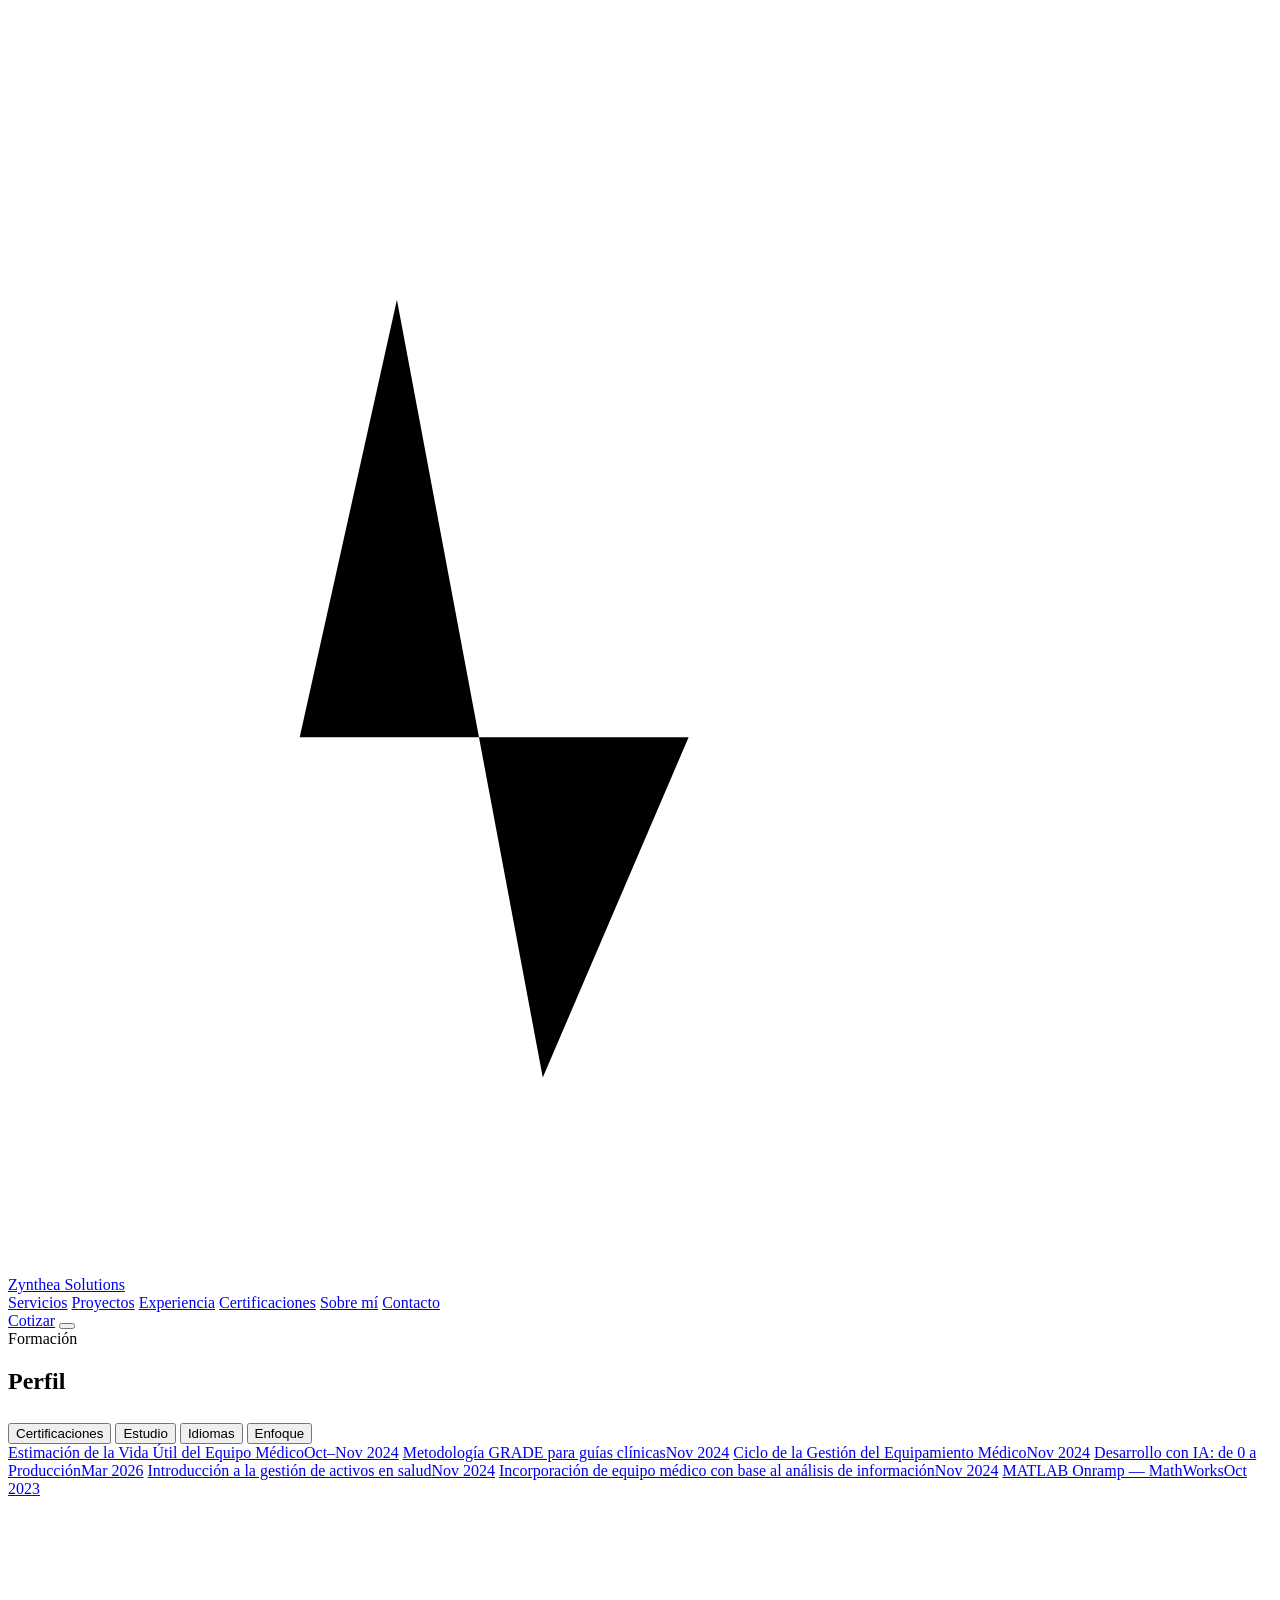
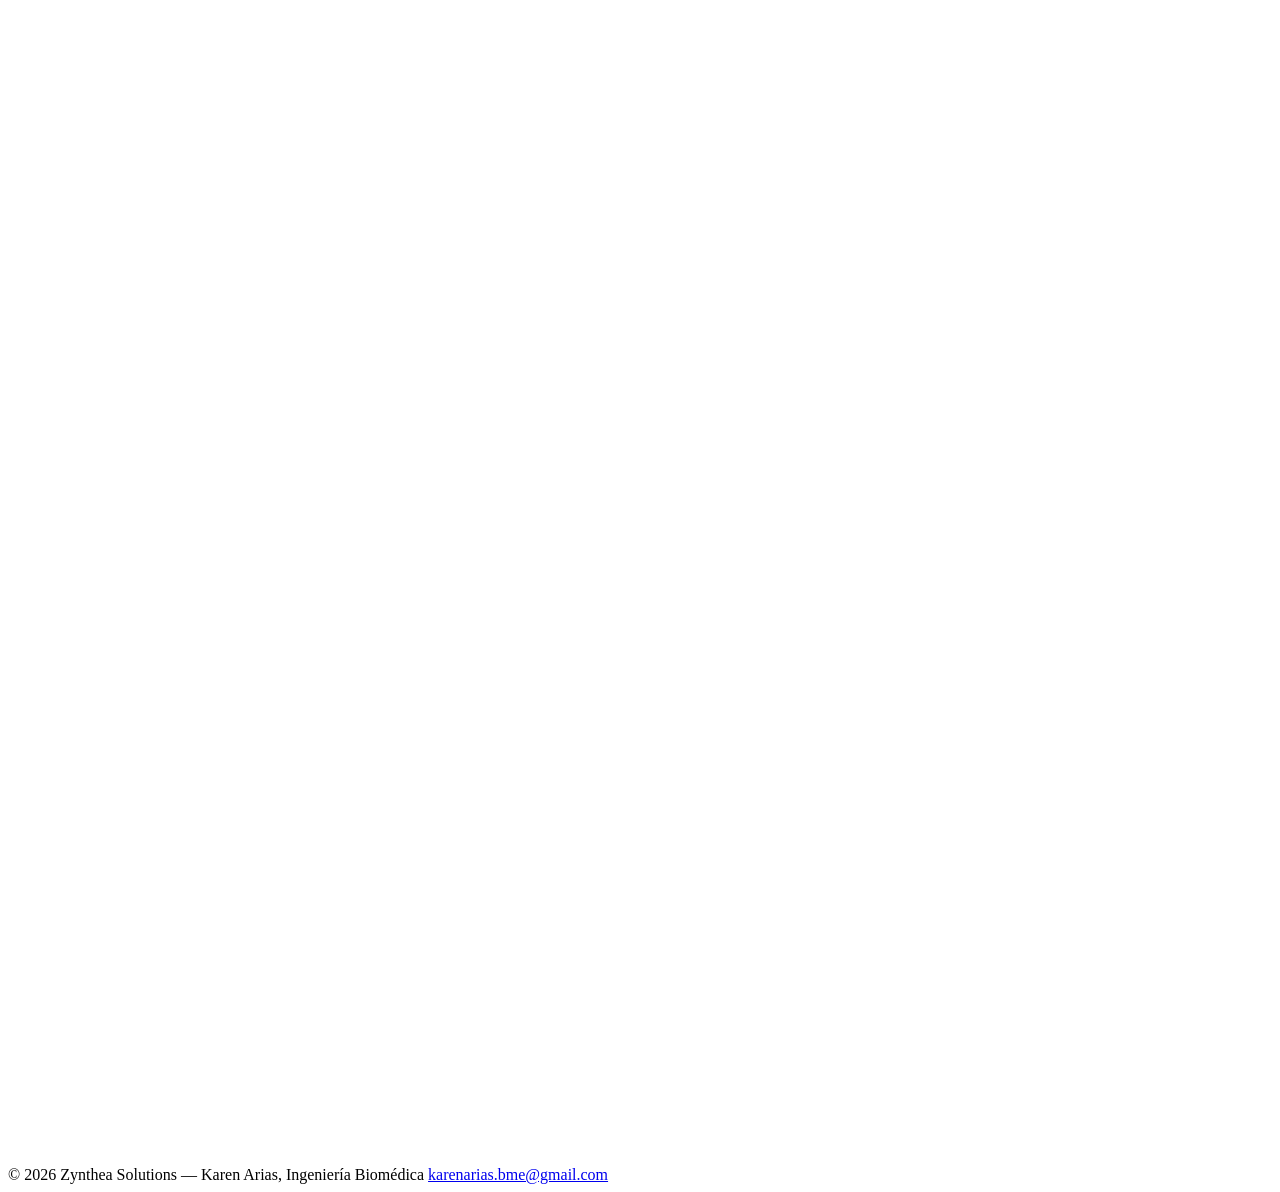
==== certificaciones/index.html @ a9582ab3 "refactor: sitio multipágina + Soluciones listas en Servicios" ====
<!DOCTYPE html>
<html lang="es">
<head>
<meta charset="UTF-8">
<meta name="viewport" content="width=device-width, initial-scale=1.0">
<title>Certificaciones — Zynthea Solutions</title>
<meta name="description" content="Certificaciones, estudios, idiomas y competencias de Karen Arias, Ingeniera Biomédica.">
<meta name="robots" content="index, follow">
<link rel="canonical" href="https://karenariasbme.github.io/KarenArias/certificaciones/">
<meta property="og:type" content="website">
<meta property="og:title" content="Certificaciones — Zynthea Solutions">
<meta property="og:description" content="Certificaciones, estudios, idiomas y competencias de Karen Arias, Ingeniera Biomédica.">
<meta property="og:url" content="https://karenariasbme.github.io/KarenArias/certificaciones/">
<meta property="og:locale" content="es_EC">
<meta property="og:site_name" content="Zynthea Solutions">
<link rel="icon" href="/KarenArias/favicon-32.png" sizes="32x32" type="image/png">
<link rel="icon" href="/KarenArias/favicon-192.png" sizes="192x192" type="image/png">
<link rel="apple-touch-icon" href="/KarenArias/favicon-180.png">
<link rel="preconnect" href="https://fonts.googleapis.com">
<link rel="preconnect" href="https://fonts.gstatic.com" crossorigin>
<link href="https://fonts.googleapis.com/css2?family=Lora:wght@500;600;700&family=Inter:wght@400;500;600&family=IBM+Plex+Mono:wght@400;500&display=swap" rel="stylesheet">
<link rel="stylesheet" href="/KarenArias/assets/site.css">
</head>
<body>

<header>
  <div class="nav">
    <a class="logo" href="/KarenArias/">
      <svg class="logo-mark" viewBox="0 0 26 26"><path class="ecg-path" d="M0,15 L6,15 L8,6 L11,22 L14,15 L26,15" /></svg>
      Zynthea Solutions
    </a>
    <nav class="nav-links" id="navLinks">
      <a href="/KarenArias/servicios/">Servicios</a>
      <a href="/KarenArias/proyectos/">Proyectos</a>
      <a href="/KarenArias/experiencia/">Experiencia</a>
      <a href="/KarenArias/certificaciones/" aria-current="page">Certificaciones</a>
      <a href="/KarenArias/">Sobre mí</a>
      <a href="/KarenArias/contacto/">Contacto</a>
    </nav>
    <a class="nav-cta" href="https://wa.me/593967857347?text=Hola%20Karen%2C%20quiero%20informaci%C3%B3n%20sobre%20sus%20servicios" target="_blank" rel="noopener">Cotizar</a>
    <button class="burger" id="burger" aria-label="Abrir menú" aria-expanded="false" aria-controls="navLinks"><span></span><span></span><span></span></button>
  </div>
</header>

<main>
  <section>
    <div class="wrap">
      <div class="eyebrow">Formación</div>
      <h2 style="margin-bottom:28px;">Perfil</h2>

      <div class="subtabs">
        <button class="subtab-btn active" data-subtab="certs">Certificaciones</button>
        <button class="subtab-btn" data-subtab="estudio">Estudio</button>
        <button class="subtab-btn" data-subtab="idiomas">Idiomas</button>
        <button class="subtab-btn" data-subtab="enfoque">Enfoque</button>
      </div>

      <div class="subtab-panel" data-panel="certs">
        <a class="cert" href="/KarenArias/certs/cert-vida-util-equipo.pdf" target="_blank" rel="noopener"><span>Estimación de la Vida Útil del Equipo Médico</span><span>Oct–Nov 2024</span></a>
        <a class="cert" href="/KarenArias/certs/cert-grade.pdf" target="_blank" rel="noopener"><span>Metodología GRADE para guías clínicas</span><span>Nov 2024</span></a>
        <a class="cert" href="/KarenArias/certs/cert-ciclo-gestion-equipamiento.pdf" target="_blank" rel="noopener"><span>Ciclo de la Gestión del Equipamiento Médico</span><span>Nov 2024</span></a>
        <a class="cert" href="/KarenArias/certs/cert-desarrollo-ia.pdf" target="_blank" rel="noopener"><span>Desarrollo con IA: de 0 a Producción</span><span>Mar 2026</span></a>
        <a class="cert" href="/KarenArias/certs/cert-gestion-activos-salud.pdf" target="_blank" rel="noopener"><span>Introducción a la gestión de activos en salud</span><span>Nov 2024</span></a>
        <a class="cert" href="/KarenArias/certs/cert-incorporacion-equipo-medico.pdf" target="_blank" rel="noopener"><span>Incorporación de equipo médico con base al análisis de información</span><span>Nov 2024</span></a>
        <a class="cert" href="/KarenArias/certs/cert-matlab-onramp.pdf" target="_blank" rel="noopener"><span>MATLAB Onramp — MathWorks</span><span>Oct 2023</span></a>
      </div>

      <div class="subtab-panel" data-panel="estudio" hidden>
        <div class="cert"><span>Ingeniería Biomédica — Universidad Politécnica Salesiana</span><span>Ene 2021 – Feb 2026</span></div>
        <p style="color:var(--ink-soft);font-size:14.5px;margin-top:16px;">Quito, Ecuador.</p>
      </div>

      <div class="subtab-panel" data-panel="idiomas" hidden>
        <div class="skill-row"><h4>Idiomas</h4><p>Español (nativo) · Inglés intermedio, con comprensión de documentación técnica y comunicación profesional.</p></div>
      </div>

      <div class="subtab-panel" data-panel="enfoque" hidden>
        <div class="skill-row"><h4>Competencias</h4><p>Pensamiento analítico, resolución de problemas, trabajo colaborativo y aprendizaje continuo en entornos multidisciplinarios.</p></div>
      </div>
    </div>
  </section>
</main>

<a class="wa-float" href="https://wa.me/593967857347?text=Hola%20Karen%2C%20quiero%20informaci%C3%B3n%20sobre%20sus%20servicios" target="_blank" rel="noopener" aria-label="Escríbenos por WhatsApp">
  <svg viewBox="0 0 32 32" fill="#fff"><path d="M16 3C8.8 3 3 8.7 3 15.8c0 2.5.7 4.9 2 7L3 29l6.4-2c2 1.1 4.3 1.7 6.6 1.7 7.2 0 13-5.7 13-12.8S23.2 3 16 3zm0 23.4c-2.1 0-4.1-.6-5.9-1.7l-.4-.3-3.8 1.2 1.2-3.7-.3-.4c-1.2-1.8-1.8-3.8-1.8-5.9C5 9.9 9.9 5.2 16 5.2s11 4.7 11 10.6-4.9 10.6-11 10.6zm6-7.9c-.3-.2-2-1-2.3-1.1-.3-.1-.5-.2-.8.2-.2.3-.9 1.1-1.1 1.3-.2.2-.4.2-.7.1-.3-.2-1.4-.5-2.7-1.6-1-.9-1.7-2-1.9-2.3-.2-.3 0-.5.1-.7l.5-.6c.2-.2.2-.4.3-.6.1-.2 0-.4 0-.6l-1.1-2.5c-.3-.7-.6-.6-.8-.6h-.7c-.2 0-.6.1-.9.4-.3.3-1.2 1.1-1.2 2.7s1.2 3.2 1.4 3.4c.2.2 2.4 3.6 5.8 5 .8.3 1.4.5 1.9.7.8.3 1.5.2 2.1.1.6-.1 2-.8 2.2-1.6.3-.8.3-1.4.2-1.6-.1-.1-.3-.2-.6-.4z"/></svg>
</a>

<footer>
  <div class="wrap foot-row">
    <span>© 2026 Zynthea Solutions — Karen Arias, Ingeniería Biomédica</span>
    <a href="mailto:karenarias.bme@gmail.com">karenarias.bme@gmail.com</a>
  </div>
</footer>

<script src="/KarenArias/assets/site.js"></script>

</body>
</html>
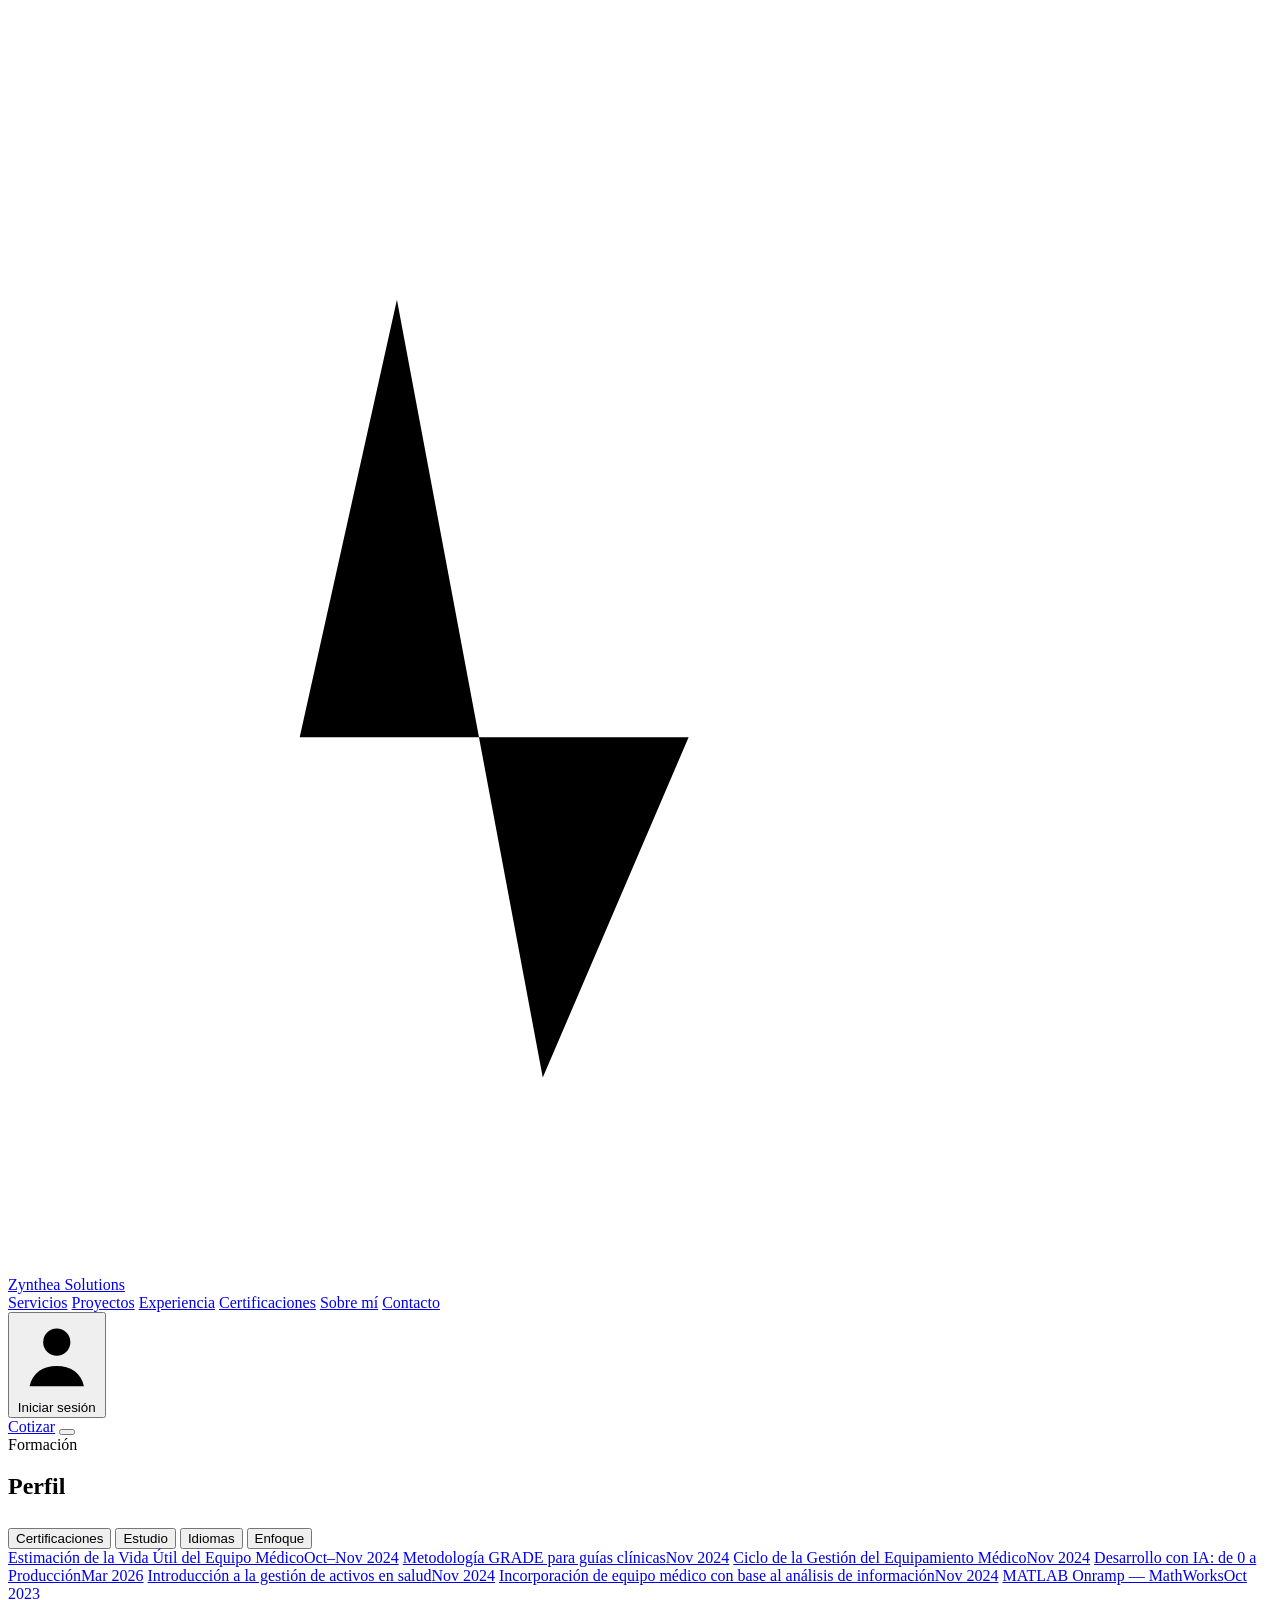
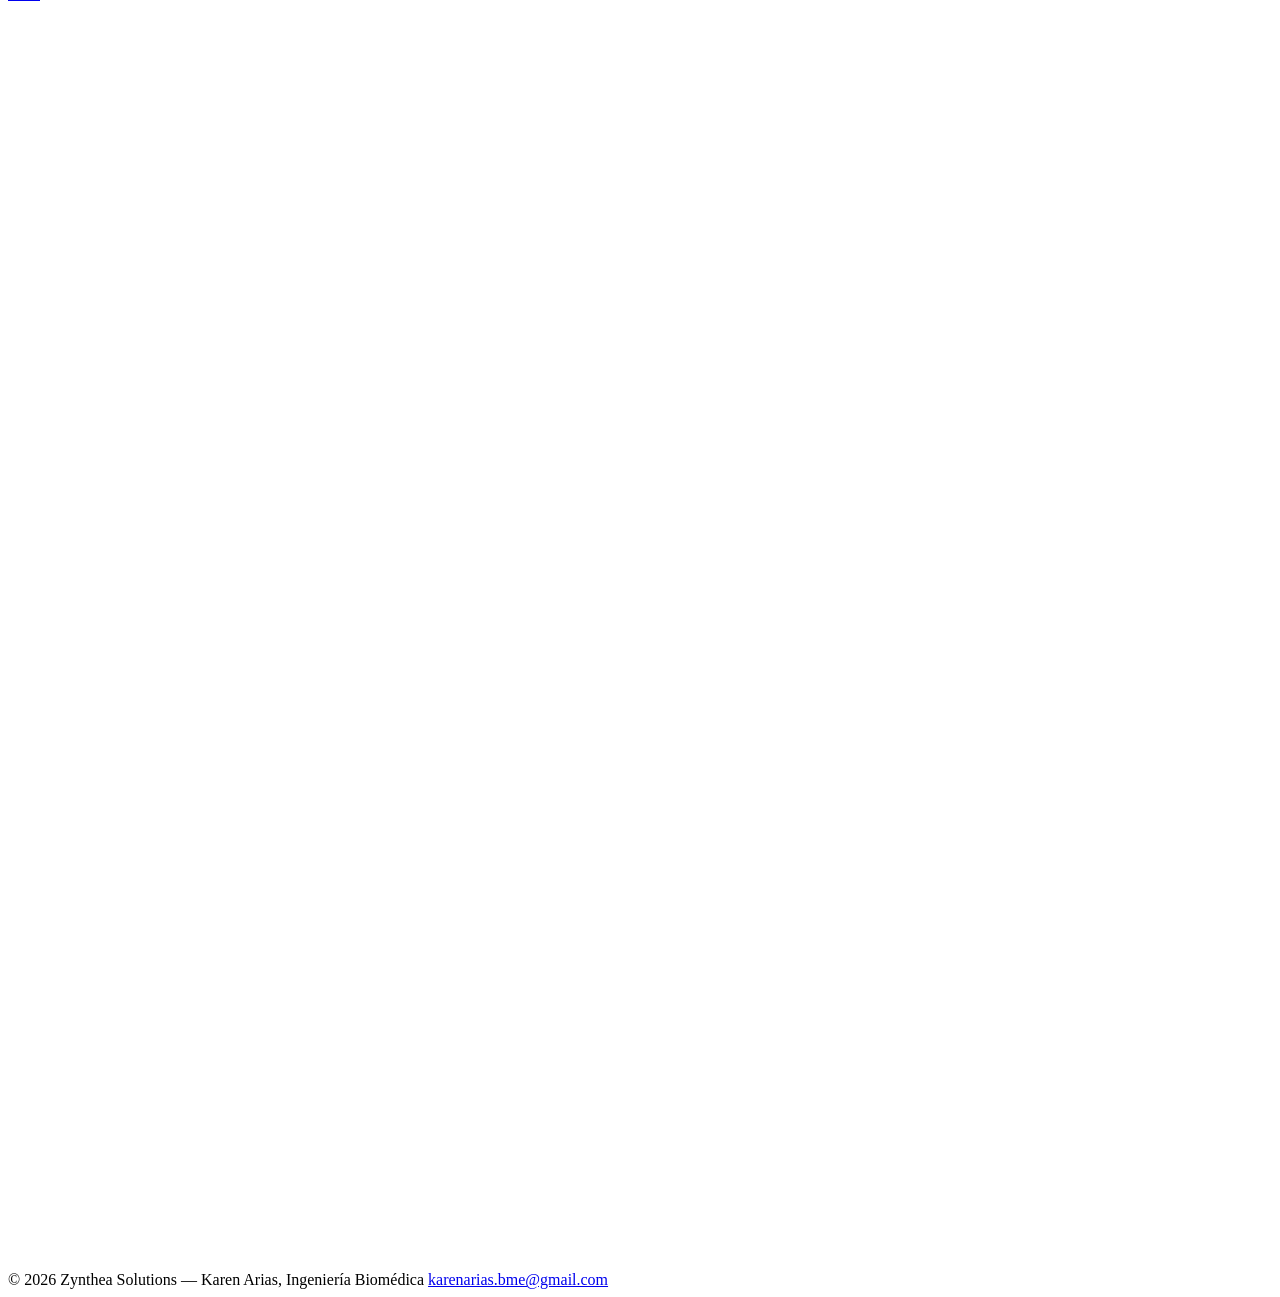
==== commit 48641c91: "feat: botón Iniciar sesión en el menú con selector Talleres / Lavadoras Co-Authored-By: Claude Opus " ====
--- a/certificaciones/index.html
+++ b/certificaciones/index.html
@@ -37,6 +37,21 @@
       <a href="/KarenArias/">Sobre mí</a>
       <a href="/KarenArias/contacto/">Contacto</a>
     </nav>
+    <div class="login-menu">
+      <button class="nav-login" id="loginBtn" type="button" aria-haspopup="true" aria-expanded="false" aria-controls="loginPop">
+        <svg viewBox="0 0 24 24" aria-hidden="true"><circle cx="12" cy="8" r="4"/><path d="M4 21c.8-4 4-6 8-6s7.2 2 8 6"/></svg>
+        Iniciar sesión
+      </button>
+      <div class="login-pop" id="loginPop" hidden>
+        <p class="login-pop-title">¿A qué sistema quieres entrar?</p>
+        <a href="https://karenariasbme.github.io/zynthea-talleres/">
+          <b>Sistema para Talleres</b><span>Órdenes de trabajo, clientes y vehículos</span>
+        </a>
+        <a href="https://karenariasbme.github.io/zynthea-lavadoras/">
+          <b>Sistema para Lavadoras</b><span>Aceites, filtros y cambios de aceite</span>
+        </a>
+      </div>
+    </div>
     <a class="nav-cta" href="https://wa.me/593967857347?text=Hola%20Karen%2C%20quiero%20informaci%C3%B3n%20sobre%20sus%20servicios" target="_blank" rel="noopener">Cotizar</a>
     <button class="burger" id="burger" aria-label="Abrir menú" aria-expanded="false" aria-controls="navLinks"><span></span><span></span><span></span></button>
   </div>
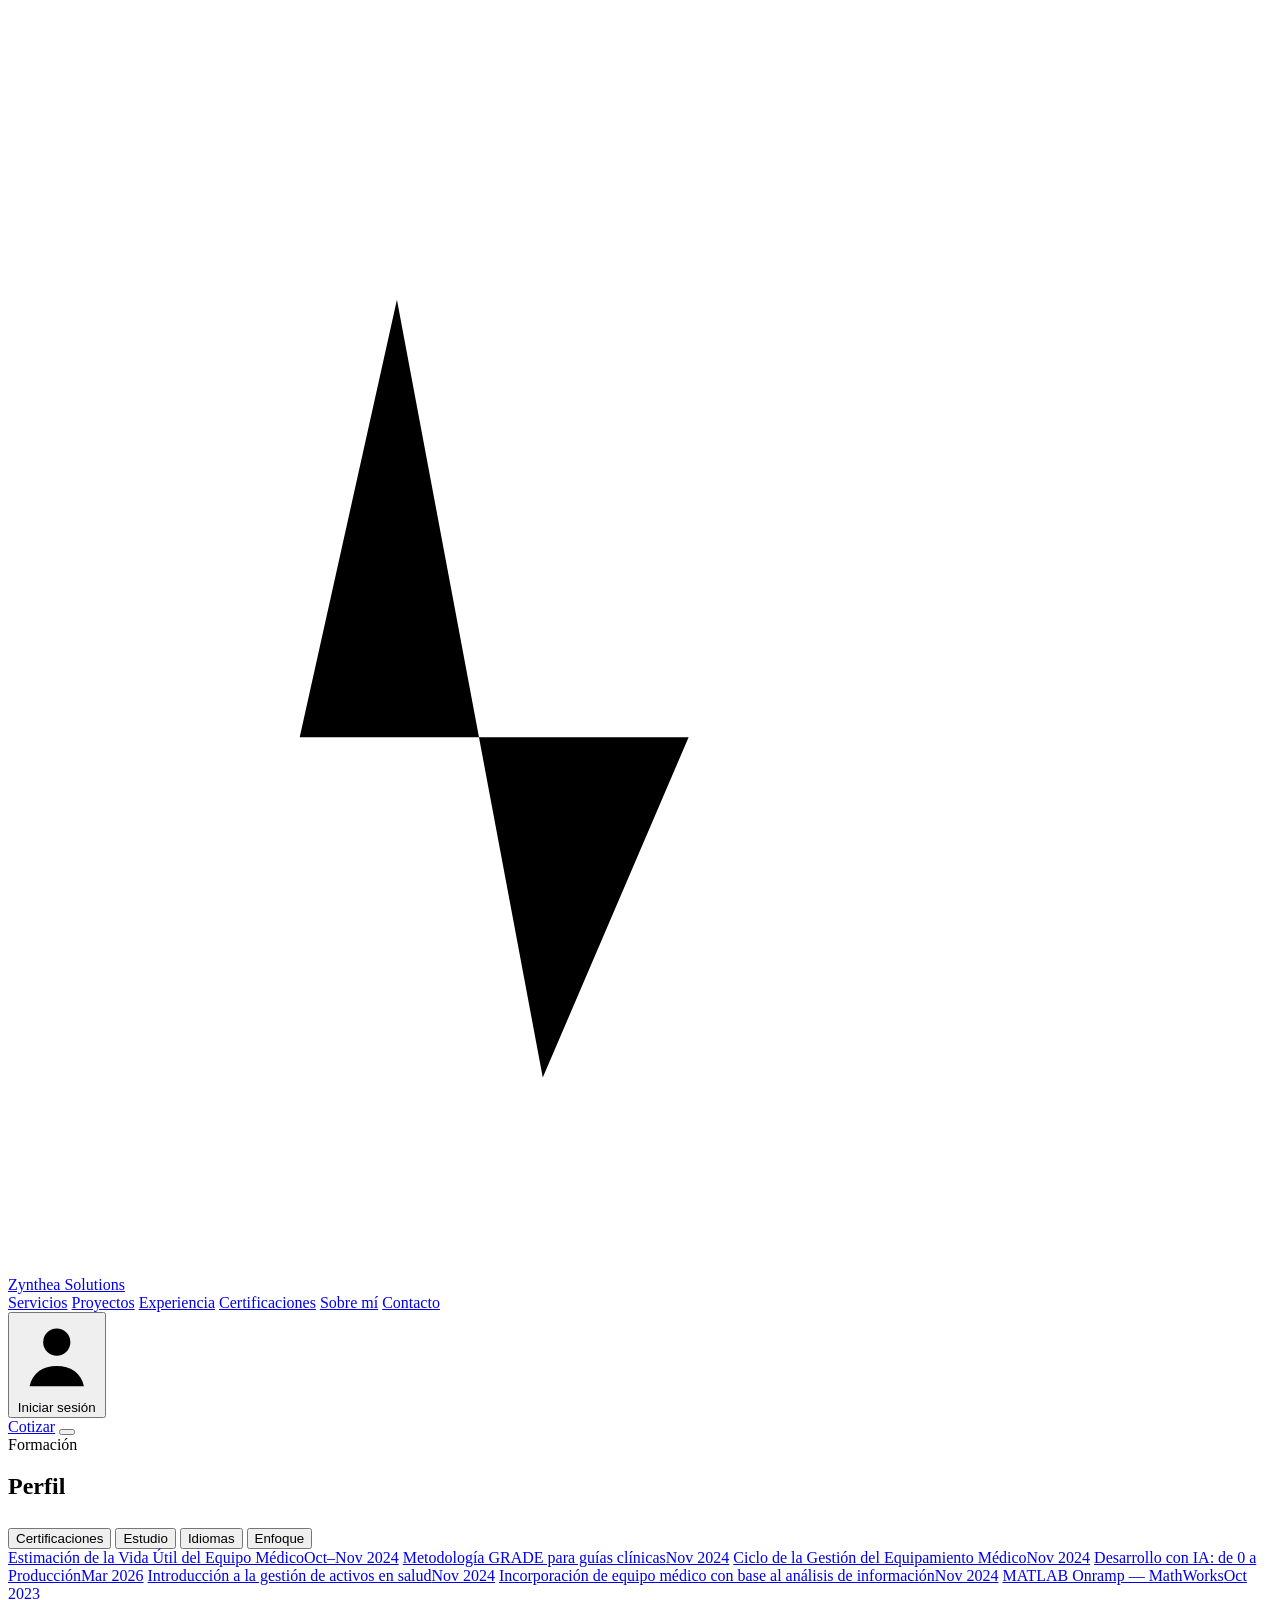
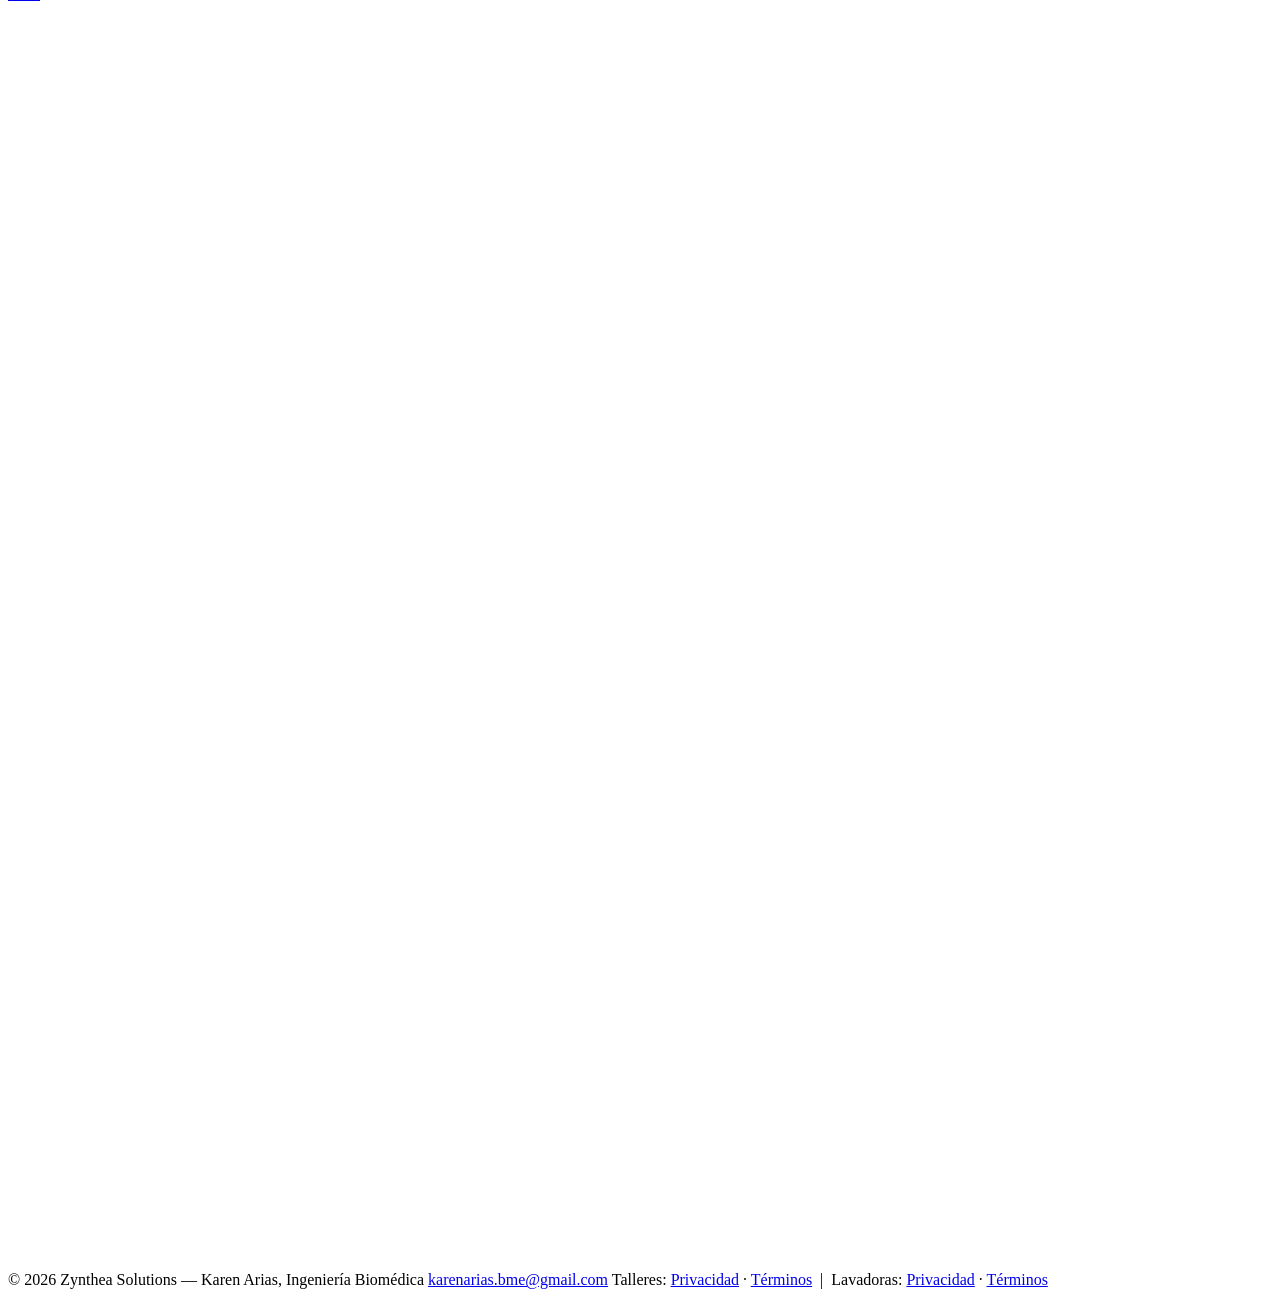
==== commit 935575af: "seo: H1, og:image y Twitter card, canonical y favicon en landings, JSON-LD SoftwareApplication y Org" ====
--- a/certificaciones/index.html
+++ b/certificaciones/index.html
@@ -11,6 +11,12 @@
 <meta property="og:title" content="Certificaciones — Zynthea Solutions">
 <meta property="og:description" content="Certificaciones, estudios, idiomas y competencias de Karen Arias, Ingeniera Biomédica.">
 <meta property="og:url" content="https://karenariasbme.github.io/KarenArias/certificaciones/">
+<meta property="og:image" content="https://karenariasbme.github.io/KarenArias/og-image.png">
+<meta property="og:image:width" content="1200">
+<meta property="og:image:height" content="630">
+<meta property="og:image:alt" content="Zynthea Solutions: IA, automatización e ingeniería biomédica. Chatbots, agentes de IA y sistemas para talleres y lavadoras.">
+<meta name="twitter:card" content="summary_large_image">
+<meta name="twitter:image" content="https://karenariasbme.github.io/KarenArias/og-image.png">
 <meta property="og:locale" content="es_EC">
 <meta property="og:site_name" content="Zynthea Solutions">
 <link rel="icon" href="/KarenArias/favicon-32.png" sizes="32x32" type="image/png">
@@ -61,7 +67,7 @@
   <section>
     <div class="wrap">
       <div class="eyebrow">Formación</div>
-      <h2 style="margin-bottom:28px;">Perfil</h2>
+      <h1 class="page-title" style="margin-bottom:28px;">Perfil</h1>
 
       <div class="subtabs">
         <button class="subtab-btn active" data-subtab="certs">Certificaciones</button>
@@ -104,6 +110,7 @@
   <div class="wrap foot-row">
     <span>© 2026 Zynthea Solutions — Karen Arias, Ingeniería Biomédica</span>
     <a href="mailto:karenarias.bme@gmail.com">karenarias.bme@gmail.com</a>
+    <span class="foot-legal">Talleres: <a href="https://karenariasbme.github.io/zynthea-talleres/privacidad.html">Privacidad</a> · <a href="https://karenariasbme.github.io/zynthea-talleres/terminos.html">Términos</a> &nbsp;|&nbsp; Lavadoras: <a href="https://karenariasbme.github.io/zynthea-lavadoras/privacidad.html">Privacidad</a> · <a href="https://karenariasbme.github.io/zynthea-lavadoras/terminos.html">Términos</a></span>
   </div>
 </footer>
 
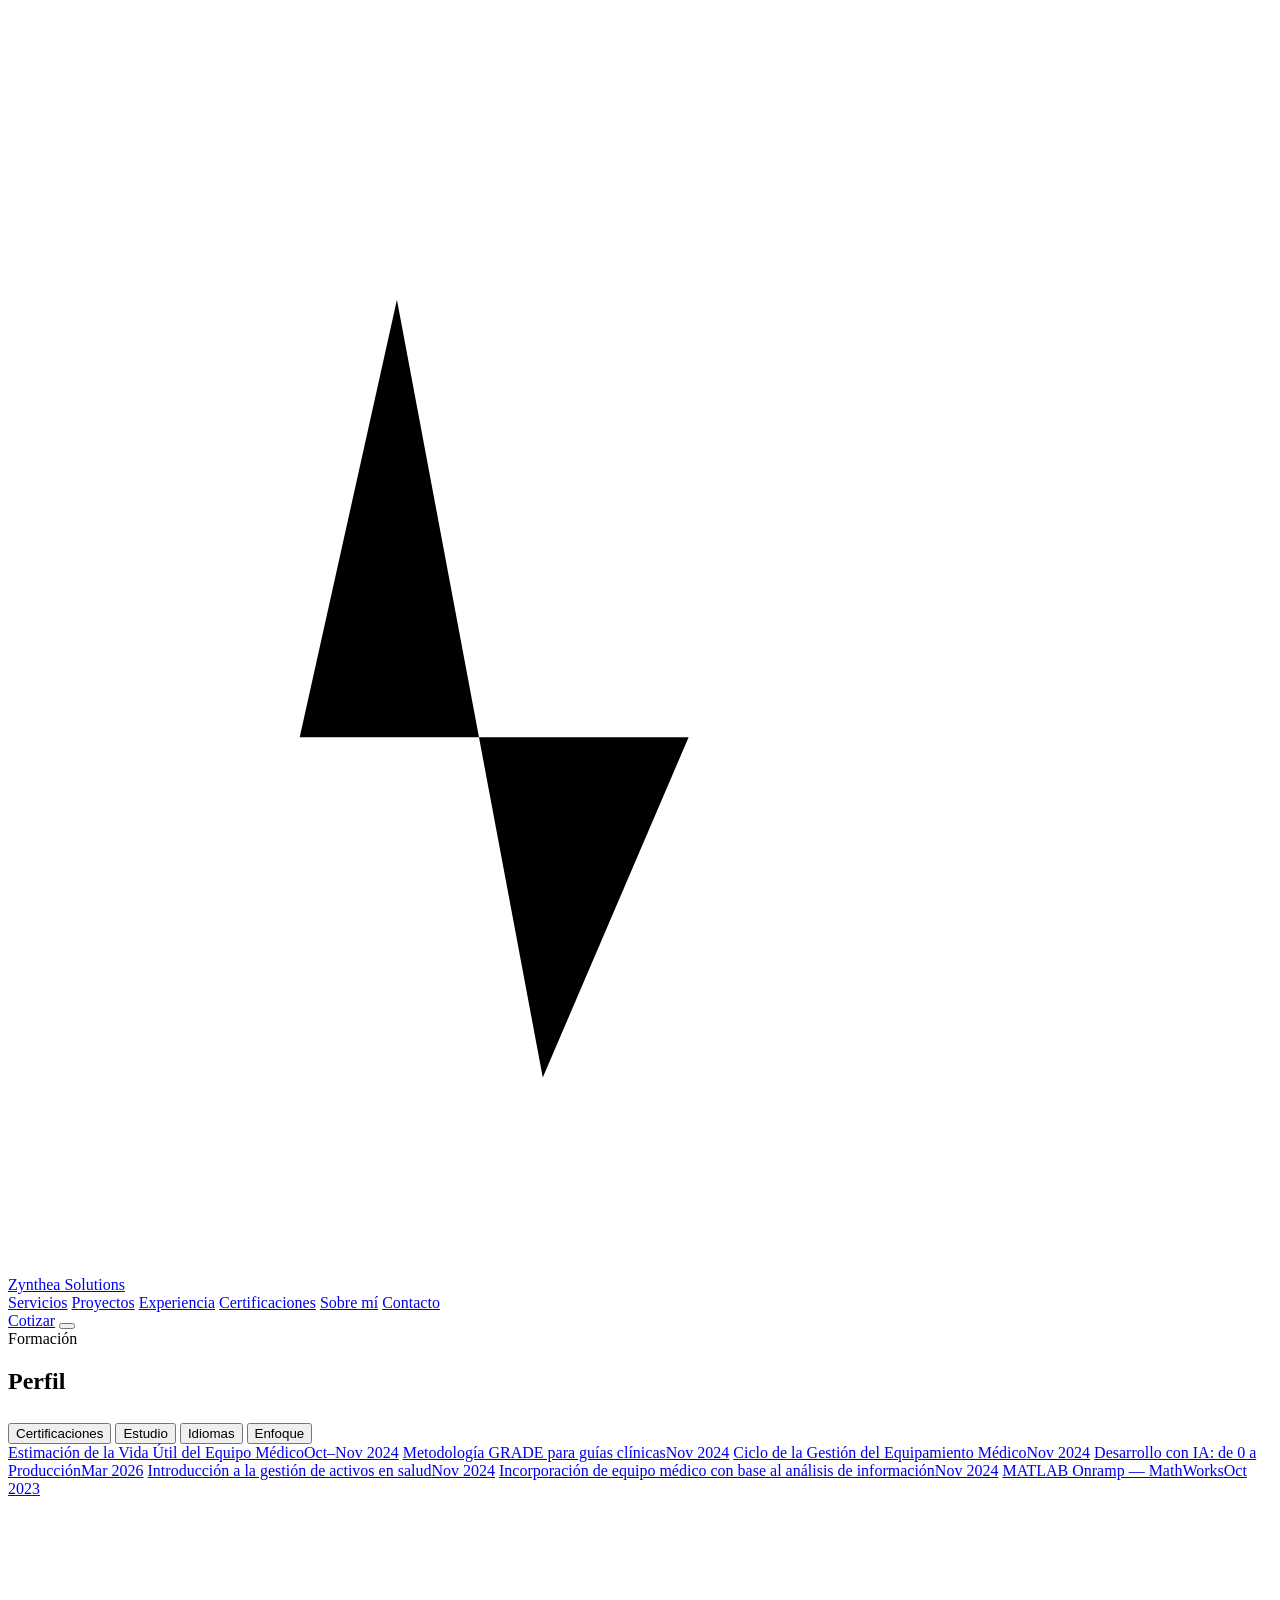
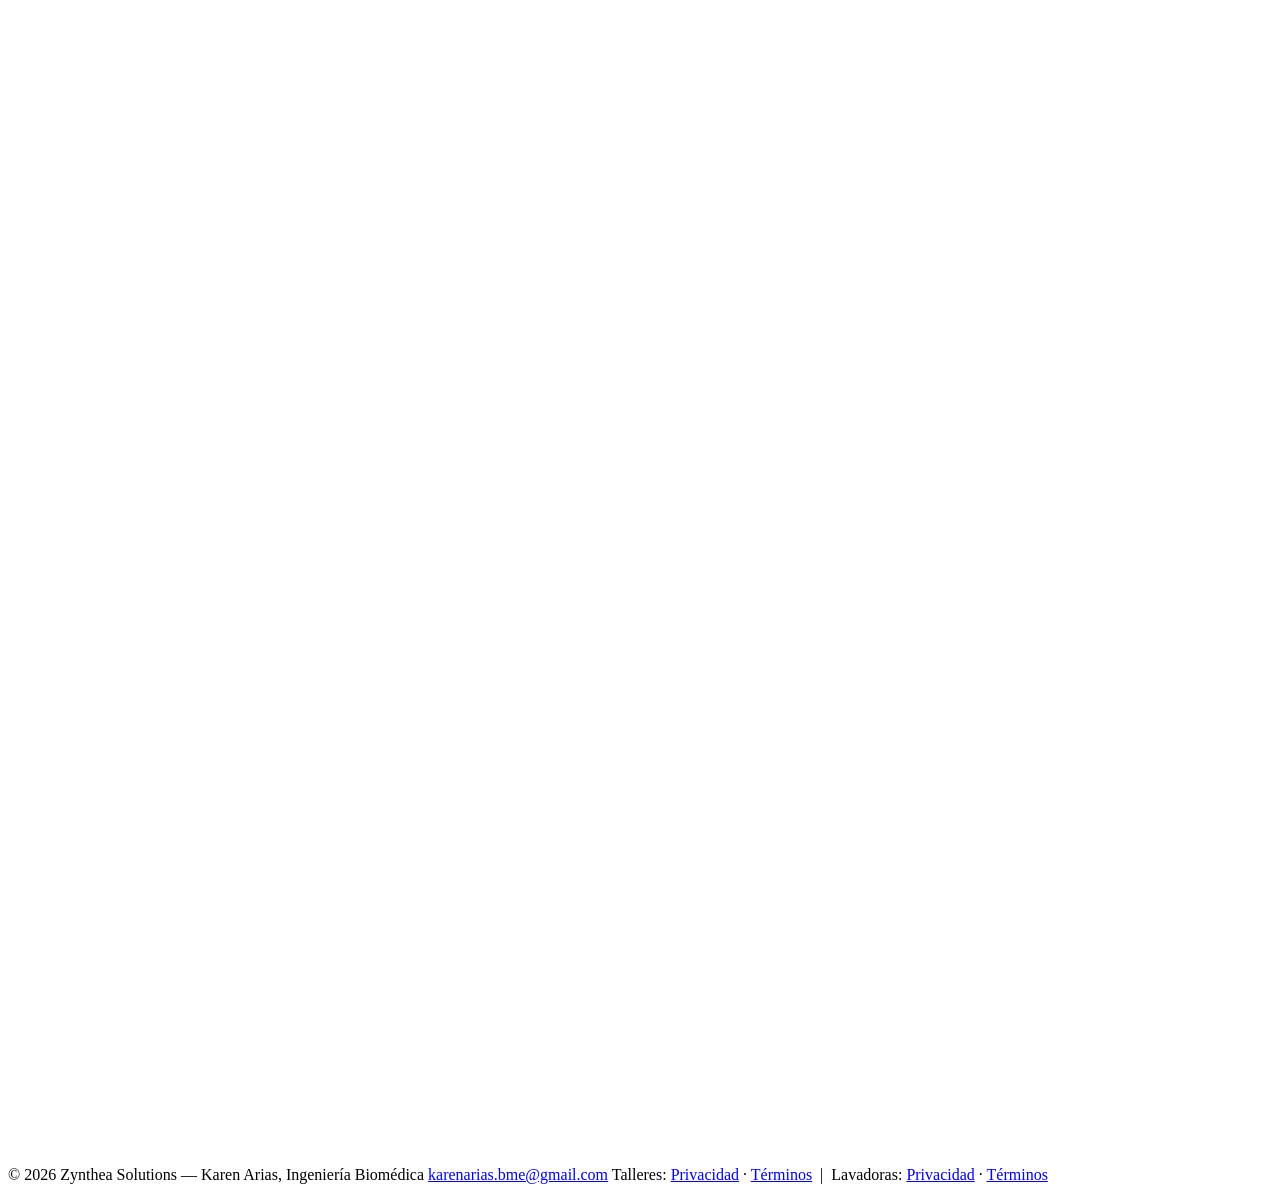
==== commit fd6464bb: "feat: "Iniciar sesión" solo en servicios y talleres + ajustes SEO - Quita "Iniciar sesión" del menú " ====
--- a/certificaciones/index.html
+++ b/certificaciones/index.html
@@ -3,13 +3,13 @@
 <head>
 <meta charset="UTF-8">
 <meta name="viewport" content="width=device-width, initial-scale=1.0">
-<title>Certificaciones — Zynthea Solutions</title>
-<meta name="description" content="Certificaciones, estudios, idiomas y competencias de Karen Arias, Ingeniera Biomédica.">
+<title>Certificaciones y estudios de Karen Arias · Zynthea</title>
+<meta name="description" content="Certificaciones, estudios, idiomas y competencias de Karen Arias, ingeniera biomédica especializada en inteligencia artificial y automatización de procesos.">
 <meta name="robots" content="index, follow">
 <link rel="canonical" href="https://karenariasbme.github.io/KarenArias/certificaciones/">
 <meta property="og:type" content="website">
-<meta property="og:title" content="Certificaciones — Zynthea Solutions">
-<meta property="og:description" content="Certificaciones, estudios, idiomas y competencias de Karen Arias, Ingeniera Biomédica.">
+<meta property="og:title" content="Certificaciones y estudios de Karen Arias · Zynthea">
+<meta property="og:description" content="Certificaciones, estudios, idiomas y competencias de Karen Arias, ingeniera biomédica especializada en inteligencia artificial y automatización de procesos.">
 <meta property="og:url" content="https://karenariasbme.github.io/KarenArias/certificaciones/">
 <meta property="og:image" content="https://karenariasbme.github.io/KarenArias/og-image.png">
 <meta property="og:image:width" content="1200">
@@ -43,21 +43,6 @@
       <a href="/KarenArias/">Sobre mí</a>
       <a href="/KarenArias/contacto/">Contacto</a>
     </nav>
-    <div class="login-menu">
-      <button class="nav-login" id="loginBtn" type="button" aria-haspopup="true" aria-expanded="false" aria-controls="loginPop">
-        <svg viewBox="0 0 24 24" aria-hidden="true"><circle cx="12" cy="8" r="4"/><path d="M4 21c.8-4 4-6 8-6s7.2 2 8 6"/></svg>
-        Iniciar sesión
-      </button>
-      <div class="login-pop" id="loginPop" hidden>
-        <p class="login-pop-title">¿A qué sistema quieres entrar?</p>
-        <a href="https://karenariasbme.github.io/zynthea-talleres/">
-          <b>Sistema para Talleres</b><span>Órdenes de trabajo, clientes y vehículos</span>
-        </a>
-        <a href="https://karenariasbme.github.io/zynthea-lavadoras/">
-          <b>Sistema para Lavadoras</b><span>Aceites, filtros y cambios de aceite</span>
-        </a>
-      </div>
-    </div>
     <a class="nav-cta" href="https://wa.me/593967857347?text=Hola%20Karen%2C%20quiero%20informaci%C3%B3n%20sobre%20sus%20servicios" target="_blank" rel="noopener">Cotizar</a>
     <button class="burger" id="burger" aria-label="Abrir menú" aria-expanded="false" aria-controls="navLinks"><span></span><span></span><span></span></button>
   </div>
@@ -92,11 +77,11 @@
       </div>
 
       <div class="subtab-panel" data-panel="idiomas" hidden>
-        <div class="skill-row"><h4>Idiomas</h4><p>Español (nativo) · Inglés intermedio, con comprensión de documentación técnica y comunicación profesional.</p></div>
+        <div class="skill-row"><h2 class="skill-h">Idiomas</h2><p>Español (nativo) · Inglés intermedio, con comprensión de documentación técnica y comunicación profesional.</p></div>
       </div>
 
       <div class="subtab-panel" data-panel="enfoque" hidden>
-        <div class="skill-row"><h4>Competencias</h4><p>Pensamiento analítico, resolución de problemas, trabajo colaborativo y aprendizaje continuo en entornos multidisciplinarios.</p></div>
+        <div class="skill-row"><h2 class="skill-h">Competencias</h2><p>Pensamiento analítico, resolución de problemas, trabajo colaborativo y aprendizaje continuo en entornos multidisciplinarios.</p></div>
       </div>
     </div>
   </section>
